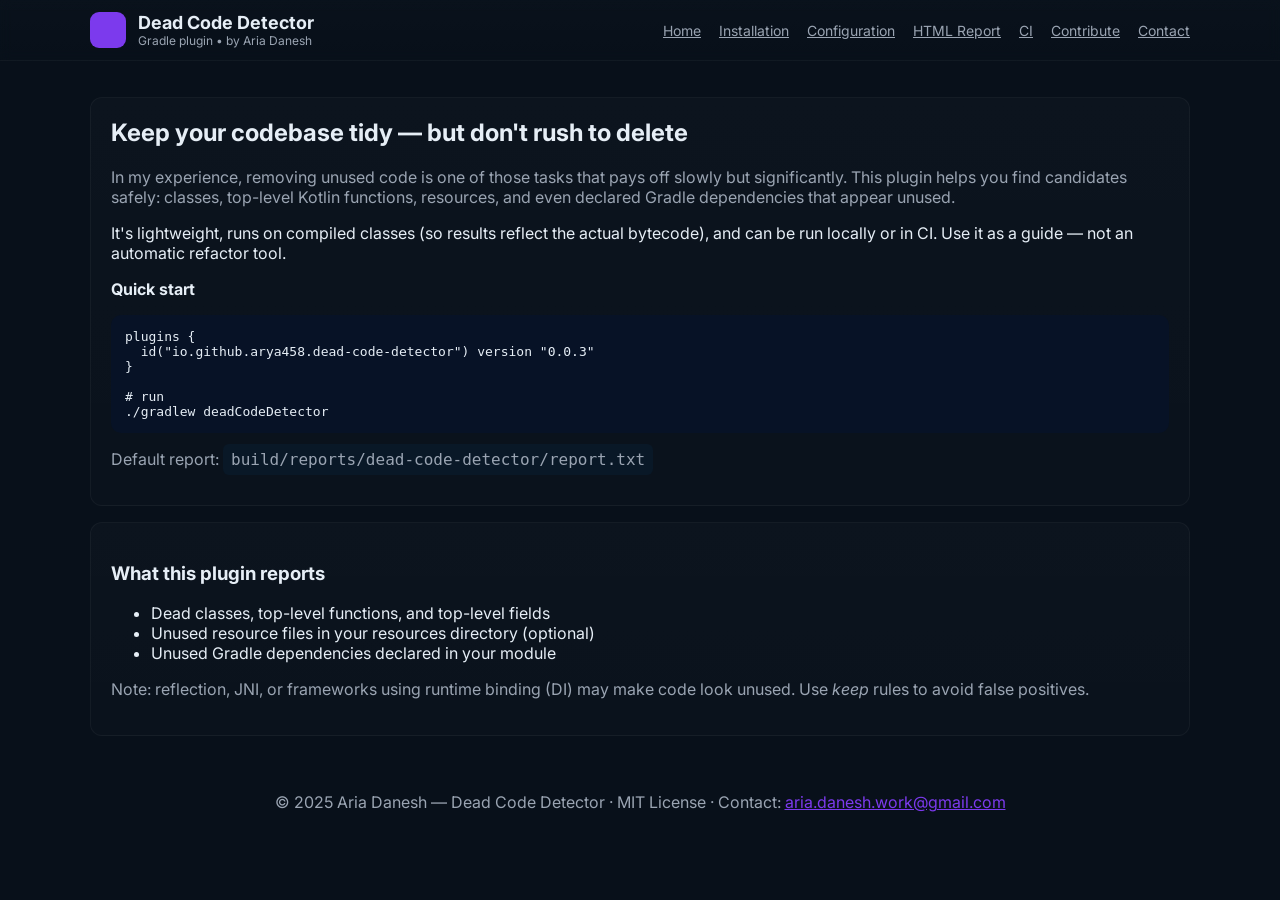
==== docs/index.html @ 3bc76b6b "Site Added" ====
<!doctype html>
<html lang="en">
<head>
  <meta charset="utf-8">
  <meta name="viewport" content="width=device-width, initial-scale=1">
  <title>Home — Dead Code Detector</title>
  <meta name="description" content="Dead Code Detector — Gradle plugin to find unused classes, resources and dependencies.">
  <meta name="keywords" content="dead code, gradle plugin, kotlin, java, unused dependencies, aria danesh">
  <meta name="author" content="Aria Danesh">
  <meta name="geo.region" content="IR" />
  <meta name="geo.placename" content="Tehran" />
  <meta name="geo.position" content="35.6892;51.3890" />
  <meta name="ICBM" content="35.6892, 51.3890" />
  <meta name="robots" content="index,follow" />
  <link href="https://fonts.googleapis.com/css2?family=Inter:wght@300;400;600;800&display=swap" rel="stylesheet">
  <meta property="og:title" content="Dead Code Detector — Docs" />
  <meta property="og:description" content="Find unused code, resources and dependencies in Kotlin/Java projects." />
  <meta property="og:type" content="website" />
  <meta name="twitter:card" content="summary_large_image" />
  <style>
    :root{--accent:#7c3aed;--bg:#08101a;--card:#0f1724;--muted:#9aa4b2}
    html,body{margin:0;padding:0;font-family:Inter,system-ui,Arial;background:var(--bg);color:#e6eef6}
    a{color:var(--accent)}
    header{backdrop-filter:blur(6px);position:sticky;top:0;z-index:40;border-bottom:1px solid rgba(255,255,255,0.03);background:linear-gradient(180deg,rgba(255,255,255,0.01),rgba(255,255,255,0.00));}
    .nav{max-width:1100px;margin:0 auto;display:flex;align-items:center;justify-content:space-between;padding:12px 18px}
    .brand{display:flex;gap:12px;align-items:center}
    .brand h1{font-size:18px;margin:0}
    nav a{margin-left:14px;font-size:14px;color:var(--muted)}
    .container{max-width:1100px;margin:36px auto;padding:0 18px}
    .card{background:linear-gradient(180deg, rgba(255,255,255,0.02), rgba(255,255,255,0.01));border:1px solid rgba(255,255,255,0.04);padding:20px;border-radius:12px}
    pre{background:#071226;padding:14px;border-radius:10px;overflow:auto}
    footer{max-width:1100px;margin:24px auto;padding:20px;color:var(--muted);text-align:center}
    .muted{color:var(--muted)}
    .kbd{background:#091827;border-radius:6px;padding:6px 8px;font-family:ui-monospace,monospace}
  </style>
</head>
<body>
  <header>
    <div class="nav">
      <div class="brand">
        <svg width="36" height="36" viewBox="0 0 24 24" aria-hidden><rect width="24" height="24" rx="6" fill="#7c3aed"/></svg>
        <div>
          <h1>Dead Code Detector</h1>
          <div class="muted" style="font-size:12px">Gradle plugin • by Aria Danesh</div>
        </div>
      </div>
      <nav>
        <a href="index.html">Home</a>
        <a href="installation.html">Installation</a>
        <a href="configuration.html">Configuration</a>
        <a href="report.html">HTML Report</a>
        <a href="ci.html">CI</a>
        <a href="contributing.html">Contribute</a>
        <a href="contact.html">Contact</a>
      </nav>
    </div>
  </header>
  <main class="container">

  <div class="card">
    <h2 style="margin-top:0">Keep your codebase tidy — but don't rush to delete</h2>
    <p class="muted">In my experience, removing unused code is one of those tasks that pays off slowly but significantly. This plugin helps you find candidates safely: classes, top-level Kotlin functions, resources, and even declared Gradle dependencies that appear unused.</p>
    <p>It's lightweight, runs on compiled classes (so results reflect the actual bytecode), and can be run locally or in CI. Use it as a guide — not an automatic refactor tool.</p>
    <p style="margin-top:12px"><strong>Quick start</strong></p>
    <pre><code>plugins {
  id("io.github.arya458.dead-code-detector") version "0.0.3"
}

# run
./gradlew deadCodeDetector</code></pre>
    <p class="muted">Default report: <span class="kbd">build/reports/dead-code-detector/report.txt</span></p>
  </div>

  <div class="card" style="margin-top:16px">
    <h3>What this plugin reports</h3>
    <ul>
      <li>Dead classes, top-level functions, and top-level fields</li>
      <li>Unused resource files in your resources directory (optional)</li>
      <li>Unused Gradle dependencies declared in your module</li>
    </ul>
    <p class="muted">Note: reflection, JNI, or frameworks using runtime binding (DI) may make code look unused. Use <em>keep</em> rules to avoid false positives.</p>
  </div>

  </main>
  <footer>
    © 2025 Aria Danesh — Dead Code Detector · MIT License · Contact: <a href="mailto:aria.danesh.work@gmail.com">aria.danesh.work@gmail.com</a>
  </footer>
</body>
</html>
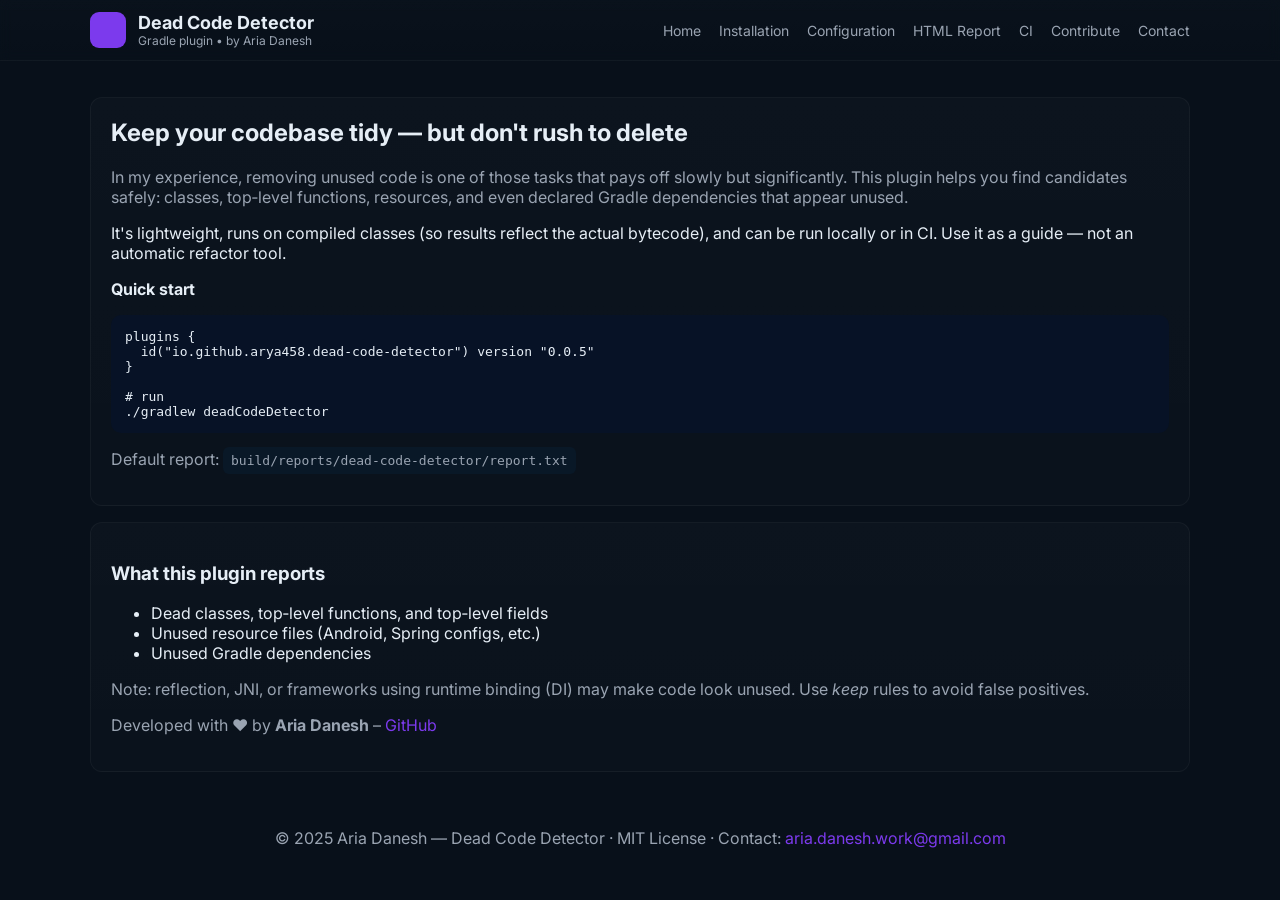
==== commit 83f969f5: "just a quick refactor" ====
--- a/docs/index.html
+++ b/docs/index.html
@@ -1,89 +1,158 @@
 <!doctype html>
 <html lang="en">
 <head>
-  <meta charset="utf-8">
-  <meta name="viewport" content="width=device-width, initial-scale=1">
-  <title>Home — Dead Code Detector</title>
-  <meta name="description" content="Dead Code Detector — Gradle plugin to find unused classes, resources and dependencies.">
-  <meta name="keywords" content="dead code, gradle plugin, kotlin, java, unused dependencies, aria danesh">
-  <meta name="author" content="Aria Danesh">
-  <meta name="geo.region" content="IR" />
-  <meta name="geo.placename" content="Tehran" />
-  <meta name="geo.position" content="35.6892;51.3890" />
-  <meta name="ICBM" content="35.6892, 51.3890" />
-  <meta name="robots" content="index,follow" />
-  <link href="https://fonts.googleapis.com/css2?family=Inter:wght@300;400;600;800&display=swap" rel="stylesheet">
-  <meta property="og:title" content="Dead Code Detector — Docs" />
-  <meta property="og:description" content="Find unused code, resources and dependencies in Kotlin/Java projects." />
-  <meta property="og:type" content="website" />
-  <meta name="twitter:card" content="summary_large_image" />
-  <style>
-    :root{--accent:#7c3aed;--bg:#08101a;--card:#0f1724;--muted:#9aa4b2}
-    html,body{margin:0;padding:0;font-family:Inter,system-ui,Arial;background:var(--bg);color:#e6eef6}
-    a{color:var(--accent)}
-    header{backdrop-filter:blur(6px);position:sticky;top:0;z-index:40;border-bottom:1px solid rgba(255,255,255,0.03);background:linear-gradient(180deg,rgba(255,255,255,0.01),rgba(255,255,255,0.00));}
-    .nav{max-width:1100px;margin:0 auto;display:flex;align-items:center;justify-content:space-between;padding:12px 18px}
-    .brand{display:flex;gap:12px;align-items:center}
-    .brand h1{font-size:18px;margin:0}
-    nav a{margin-left:14px;font-size:14px;color:var(--muted)}
-    .container{max-width:1100px;margin:36px auto;padding:0 18px}
-    .card{background:linear-gradient(180deg, rgba(255,255,255,0.02), rgba(255,255,255,0.01));border:1px solid rgba(255,255,255,0.04);padding:20px;border-radius:12px}
-    pre{background:#071226;padding:14px;border-radius:10px;overflow:auto}
-    footer{max-width:1100px;margin:24px auto;padding:20px;color:var(--muted);text-align:center}
-    .muted{color:var(--muted)}
-    .kbd{background:#091827;border-radius:6px;padding:6px 8px;font-family:ui-monospace,monospace}
-  </style>
+    <meta charset="utf-8">
+    <meta name="viewport" content="width=device-width, initial-scale=1">
+    <title>Dead Code Detector – Find Unused Code &amp; Dependencies</title>
+    <meta name="description" content="Gradle plugin to detect dead classes, methods, fields, resources, and unused dependencies in Spring, Android, and Kotlin Multiplatform projects. Developed by Aria Danesh.">
+    <meta name="keywords" content="Aria Danesh, aria danesh, dead code, gradle plugin, kotlin, java, unused dependencies, android, spring, kmm, code analysis">
+    <meta name="author" content="Aria Danesh">
+    <meta name="geo.region" content="IR">
+    <meta name="geo.placename" content="Tehran">
+    <meta name="geo.position" content="35.6892;51.3890">
+    <meta name="ICBM" content="35.6892, 51.3890">
+    <meta name="robots" content="index, follow">
+    <link rel="canonical" href="https://arya458.github.io/Dead-Code-Detector-Gradle-Plugin/">
+    <meta property="og:title" content="Dead Code Detector – Gradle Plugin by Aria Danesh">
+    <meta property="og:description" content="Keep your codebase clean – detect dead code, resources, and dependencies in Kotlin/Java projects.">
+    <meta property="og:type" content="website">
+    <meta property="og:url" content="https://arya458.github.io/Dead-Code-Detector-Gradle-Plugin/">
+    <meta name="twitter:card" content="summary">
+    <meta name="twitter:creator" content="@arya458">
+    <link href="https://fonts.googleapis.com/css2?family=Inter:wght@300;400;600;800&display=swap" rel="stylesheet">
+    <style>
+        :root {
+            --accent: #7c3aed;
+            --bg: #08101a;
+            --card: #0f1724;
+            --muted: #9aa4b2;
+        }
+        html, body {
+            margin: 0;
+            padding: 0;
+            font-family: Inter, system-ui, sans-serif;
+            background: var(--bg);
+            color: #e6eef6;
+        }
+        a {
+            color: var(--accent);
+            text-decoration: none;
+        }
+        header {
+            backdrop-filter: blur(6px);
+            position: sticky;
+            top: 0;
+            z-index: 40;
+            border-bottom: 1px solid rgba(255,255,255,0.03);
+            background: linear-gradient(180deg, rgba(255,255,255,0.01), rgba(255,255,255,0.00));
+        }
+        .nav {
+            max-width: 1100px;
+            margin: 0 auto;
+            display: flex;
+            align-items: center;
+            justify-content: space-between;
+            padding: 12px 18px;
+        }
+        .brand {
+            display: flex;
+            gap: 12px;
+            align-items: center;
+        }
+        .brand h1 {
+            font-size: 18px;
+            margin: 0;
+        }
+        nav a {
+            margin-left: 14px;
+            font-size: 14px;
+            color: var(--muted);
+        }
+        .container {
+            max-width: 1100px;
+            margin: 36px auto;
+            padding: 0 18px;
+        }
+        .card {
+            background: linear-gradient(180deg, rgba(255,255,255,0.02), rgba(255,255,255,0.01));
+            border: 1px solid rgba(255,255,255,0.04);
+            padding: 20px;
+            border-radius: 12px;
+        }
+        pre {
+            background: #071226;
+            padding: 14px;
+            border-radius: 10px;
+            overflow: auto;
+        }
+        footer {
+            max-width: 1100px;
+            margin: 24px auto;
+            padding: 20px;
+            color: var(--muted);
+            text-align: center;
+        }
+        .muted {
+            color: var(--muted);
+        }
+        .kbd {
+            background: #091827;
+            border-radius: 6px;
+            padding: 6px 8px;
+            font-family: monospace;
+        }
+    </style>
 </head>
 <body>
-  <header>
+<header>
     <div class="nav">
-      <div class="brand">
-        <svg width="36" height="36" viewBox="0 0 24 24" aria-hidden><rect width="24" height="24" rx="6" fill="#7c3aed"/></svg>
-        <div>
-          <h1>Dead Code Detector</h1>
-          <div class="muted" style="font-size:12px">Gradle plugin • by Aria Danesh</div>
+        <div class="brand">
+            <svg width="36" height="36" viewBox="0 0 24 24" aria-hidden>
+                <rect width="24" height="24" rx="6" fill="#7c3aed"/>
+            </svg>
+            <div>
+                <h1>Dead Code Detector</h1>
+                <div class="muted" style="font-size:12px">Gradle plugin • by Aria Danesh</div>
+            </div>
         </div>
-      </div>
-      <nav>
-        <a href="index.html">Home</a>
-        <a href="installation.html">Installation</a>
-        <a href="configuration.html">Configuration</a>
-        <a href="report.html">HTML Report</a>
-        <a href="ci.html">CI</a>
-        <a href="contributing.html">Contribute</a>
-        <a href="contact.html">Contact</a>
-      </nav>
+        <nav>
+            <a href="index.html">Home</a>
+            <a href="installation.html">Installation</a>
+            <a href="configuration.html">Configuration</a>
+            <a href="report.html">HTML Report</a>
+            <a href="ci.html">CI</a>
+            <a href="contributing.html">Contribute</a>
+            <a href="contact.html">Contact</a>
+        </nav>
     </div>
-  </header>
-  <main class="container">
-
-  <div class="card">
-    <h2 style="margin-top:0">Keep your codebase tidy — but don't rush to delete</h2>
-    <p class="muted">In my experience, removing unused code is one of those tasks that pays off slowly but significantly. This plugin helps you find candidates safely: classes, top-level Kotlin functions, resources, and even declared Gradle dependencies that appear unused.</p>
-    <p>It's lightweight, runs on compiled classes (so results reflect the actual bytecode), and can be run locally or in CI. Use it as a guide — not an automatic refactor tool.</p>
-    <p style="margin-top:12px"><strong>Quick start</strong></p>
-    <pre><code>plugins {
-  id("io.github.arya458.dead-code-detector") version "0.0.3"
+</header>
+<main class="container">
+    <div class="card">
+        <h2 style="margin-top:0">Keep your codebase tidy — but don't rush to delete</h2>
+        <p class="muted">In my experience, removing unused code is one of those tasks that pays off slowly but significantly. This plugin helps you find candidates safely: classes, top‑level functions, resources, and even declared Gradle dependencies that appear unused.</p>
+        <p>It's lightweight, runs on compiled classes (so results reflect the actual bytecode), and can be run locally or in CI. Use it as a guide — not an automatic refactor tool.</p>
+        <p style="margin-top:12px"><strong>Quick start</strong></p>
+        <pre><code>plugins {
+  id("io.github.arya458.dead-code-detector") version "0.0.5"
 }
 
 # run
 ./gradlew deadCodeDetector</code></pre>
-    <p class="muted">Default report: <span class="kbd">build/reports/dead-code-detector/report.txt</span></p>
-  </div>
-
-  <div class="card" style="margin-top:16px">
-    <h3>What this plugin reports</h3>
-    <ul>
-      <li>Dead classes, top-level functions, and top-level fields</li>
-      <li>Unused resource files in your resources directory (optional)</li>
-      <li>Unused Gradle dependencies declared in your module</li>
-    </ul>
-    <p class="muted">Note: reflection, JNI, or frameworks using runtime binding (DI) may make code look unused. Use <em>keep</em> rules to avoid false positives.</p>
-  </div>
-
-  </main>
-  <footer>
+        <p class="muted">Default report: <span class="kbd">build/reports/dead-code-detector/report.txt</span></p>
+    </div>
+    <div class="card" style="margin-top:16px">
+        <h3>What this plugin reports</h3>
+        <ul>
+            <li>Dead classes, top‑level functions, and top‑level fields</li>
+            <li>Unused resource files (Android, Spring configs, etc.)</li>
+            <li>Unused Gradle dependencies</li>
+        </ul>
+        <p class="muted">Note: reflection, JNI, or frameworks using runtime binding (DI) may make code look unused. Use <em>keep</em> rules to avoid false positives.</p>
+        <p class="muted">Developed with ❤️ by <strong>Aria Danesh</strong> – <a href="https://github.com/arya458">GitHub</a></p>
+    </div>
+</main>
+<footer>
     © 2025 Aria Danesh — Dead Code Detector · MIT License · Contact: <a href="mailto:aria.danesh.work@gmail.com">aria.danesh.work@gmail.com</a>
-  </footer>
+</footer>
 </body>
-</html>
+</html>
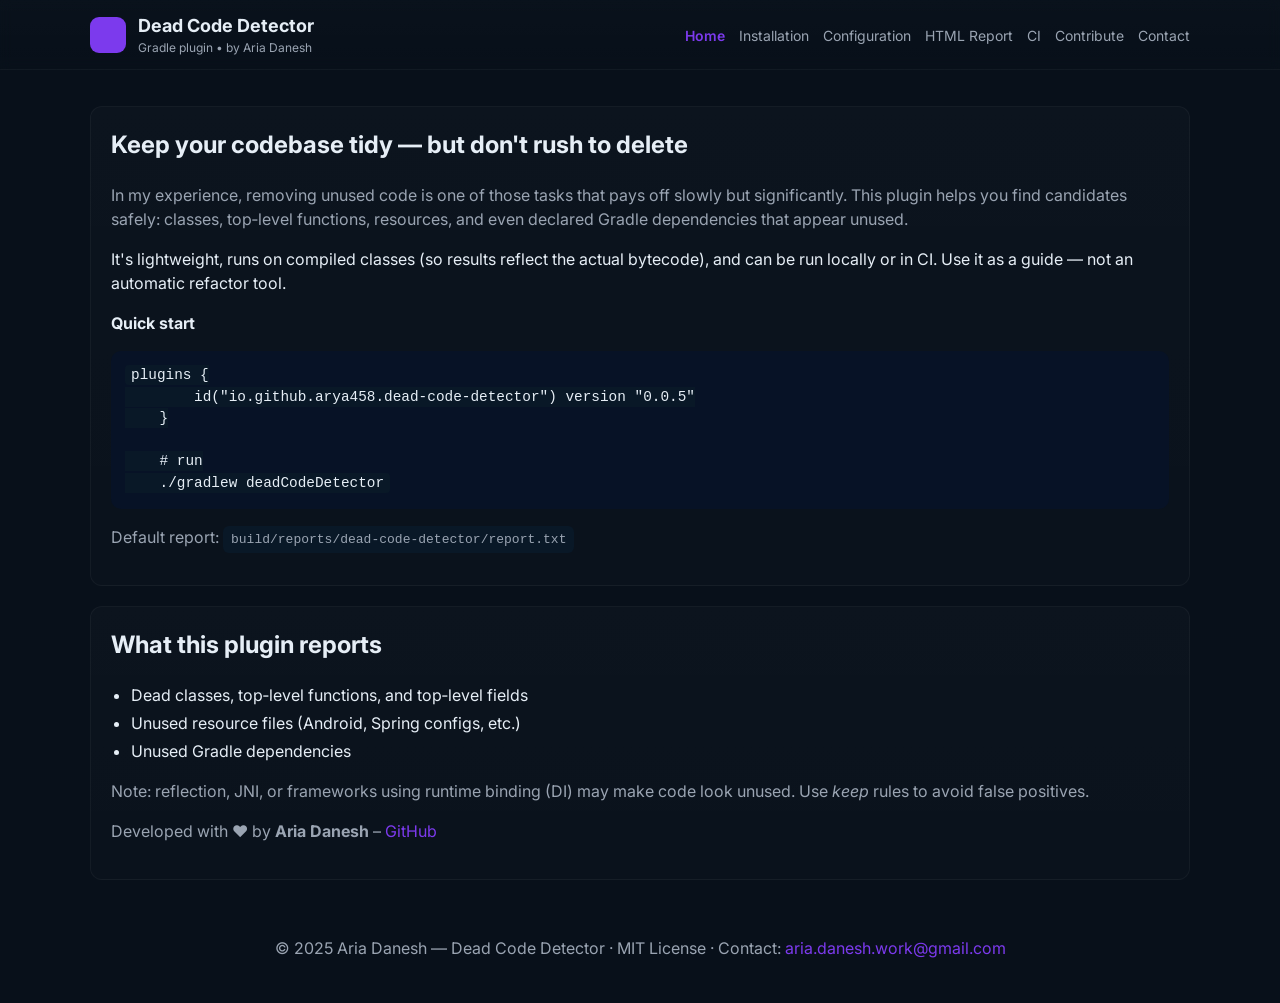
==== commit ec58019c: "Merge pull request #1 from arya458/early Early" ====
--- a/docs/index.html
+++ b/docs/index.html
@@ -20,139 +20,26 @@
     <meta name="twitter:card" content="summary">
     <meta name="twitter:creator" content="@arya458">
     <link href="https://fonts.googleapis.com/css2?family=Inter:wght@300;400;600;800&display=swap" rel="stylesheet">
-    <style>
-        :root {
-            --accent: #7c3aed;
-            --bg: #08101a;
-            --card: #0f1724;
-            --muted: #9aa4b2;
-        }
-        html, body {
-            margin: 0;
-            padding: 0;
-            font-family: Inter, system-ui, sans-serif;
-            background: var(--bg);
-            color: #e6eef6;
-        }
-        a {
-            color: var(--accent);
-            text-decoration: none;
-        }
-        header {
-            backdrop-filter: blur(6px);
-            position: sticky;
-            top: 0;
-            z-index: 40;
-            border-bottom: 1px solid rgba(255,255,255,0.03);
-            background: linear-gradient(180deg, rgba(255,255,255,0.01), rgba(255,255,255,0.00));
-        }
-        .nav {
-            max-width: 1100px;
-            margin: 0 auto;
-            display: flex;
-            align-items: center;
-            justify-content: space-between;
-            padding: 12px 18px;
-        }
-        .brand {
-            display: flex;
-            gap: 12px;
-            align-items: center;
-        }
-        .brand h1 {
-            font-size: 18px;
-            margin: 0;
-        }
-        nav a {
-            margin-left: 14px;
-            font-size: 14px;
-            color: var(--muted);
-        }
-        .container {
-            max-width: 1100px;
-            margin: 36px auto;
-            padding: 0 18px;
-        }
-        .card {
-            background: linear-gradient(180deg, rgba(255,255,255,0.02), rgba(255,255,255,0.01));
-            border: 1px solid rgba(255,255,255,0.04);
-            padding: 20px;
-            border-radius: 12px;
-        }
-        pre {
-            background: #071226;
-            padding: 14px;
-            border-radius: 10px;
-            overflow: auto;
-        }
-        footer {
-            max-width: 1100px;
-            margin: 24px auto;
-            padding: 20px;
-            color: var(--muted);
-            text-align: center;
-        }
-        .muted {
-            color: var(--muted);
-        }
-        .kbd {
-            background: #091827;
-            border-radius: 6px;
-            padding: 6px 8px;
-            font-family: monospace;
-        }
-    </style>
+    <link href="./styles/index.css" rel="stylesheet">
 </head>
-<body>
-<header>
-    <div class="nav">
-        <div class="brand">
-            <svg width="36" height="36" viewBox="0 0 24 24" aria-hidden>
-                <rect width="24" height="24" rx="6" fill="#7c3aed"/>
-            </svg>
-            <div>
-                <h1>Dead Code Detector</h1>
-                <div class="muted" style="font-size:12px">Gradle plugin • by Aria Danesh</div>
+<body class="deadcode-page">
+    <header>
+        <div class="nav">
+            <div class="brand">
+                <svg width="36" height="36" viewBox="0 0 24 24" aria-hidden>
+                    <rect width="24" height="24" rx="6" fill="#7c3aed"/>
+                </svg>
+                <div>
+                    <h1>Dead Code Detector</h1>
+                    <div class="muted" style="font-size:12px">Gradle plugin • by Aria Danesh</div>
+                </div>
             </div>
+            <div id="navbarContainer"></div>
         </div>
-        <nav>
-            <a href="index.html">Home</a>
-            <a href="installation.html">Installation</a>
-            <a href="configuration.html">Configuration</a>
-            <a href="report.html">HTML Report</a>
-            <a href="ci.html">CI</a>
-            <a href="contributing.html">Contribute</a>
-            <a href="contact.html">Contact</a>
-        </nav>
-    </div>
-</header>
-<main class="container">
-    <div class="card">
-        <h2 style="margin-top:0">Keep your codebase tidy — but don't rush to delete</h2>
-        <p class="muted">In my experience, removing unused code is one of those tasks that pays off slowly but significantly. This plugin helps you find candidates safely: classes, top‑level functions, resources, and even declared Gradle dependencies that appear unused.</p>
-        <p>It's lightweight, runs on compiled classes (so results reflect the actual bytecode), and can be run locally or in CI. Use it as a guide — not an automatic refactor tool.</p>
-        <p style="margin-top:12px"><strong>Quick start</strong></p>
-        <pre><code>plugins {
-  id("io.github.arya458.dead-code-detector") version "0.0.5"
-}
-
-# run
-./gradlew deadCodeDetector</code></pre>
-        <p class="muted">Default report: <span class="kbd">build/reports/dead-code-detector/report.txt</span></p>
-    </div>
-    <div class="card" style="margin-top:16px">
-        <h3>What this plugin reports</h3>
-        <ul>
-            <li>Dead classes, top‑level functions, and top‑level fields</li>
-            <li>Unused resource files (Android, Spring configs, etc.)</li>
-            <li>Unused Gradle dependencies</li>
-        </ul>
-        <p class="muted">Note: reflection, JNI, or frameworks using runtime binding (DI) may make code look unused. Use <em>keep</em> rules to avoid false positives.</p>
-        <p class="muted">Developed with ❤️ by <strong>Aria Danesh</strong> – <a href="https://github.com/arya458">GitHub</a></p>
-    </div>
-</main>
-<footer>
-    © 2025 Aria Danesh — Dead Code Detector · MIT License · Contact: <a href="mailto:aria.danesh.work@gmail.com">aria.danesh.work@gmail.com</a>
-</footer>
+    </header>
+    <main class="container" id="mainContent"></main>
+    <footer id="pageFooter"></footer>
+    <script src="./scripts/navbar.js"></script>
+    <script src="./scripts/index.js"></script>
 </body>
 </html>
--- a/docs/styles/index.css
+++ b/docs/styles/index.css
@@ -0,0 +1,539 @@
+ .deadcode-page {
+     --accent: #7c3aed;
+     --bg: #08101a;
+     --card: #0f1724;
+     --muted: #9aa4b2;
+     font-family: Inter, system-ui, sans-serif;
+     background: var(--bg);
+     color: #e6eef6;
+     margin: 0;
+     padding: 0;
+     line-height: 1.5;
+ }
+
+ .deadcode-page a {
+     color: var(--accent);
+     text-decoration: none;
+ }
+
+ .deadcode-page header {
+     backdrop-filter: blur(6px);
+     position: sticky;
+     top: 0;
+     z-index: 40;
+     border-bottom: 1px solid rgba(255, 255, 255, 0.03);
+     background: linear-gradient(180deg, rgba(255, 255, 255, 0.01), rgba(255, 255, 255, 0.00));
+ }
+
+ .deadcode-page .nav {
+     max-width: 1100px;
+     margin: 0 auto;
+     display: flex;
+     align-items: center;
+     justify-content: space-between;
+     padding: 12px 18px;
+ }
+
+ .deadcode-page .brand {
+     display: flex;
+     gap: 12px;
+     align-items: center;
+ }
+
+ .deadcode-page .brand h1 {
+     font-size: 18px;
+     margin: 0;
+ }
+
+ .deadcode-page nav a {
+     margin-left: 14px;
+     font-size: 14px;
+     color: var(--muted);
+ }
+
+ .deadcode-page .container {
+     max-width: 1100px;
+     margin: 36px auto;
+     padding: 0 18px;
+ }
+
+ .deadcode-page .card {
+     background: linear-gradient(180deg, rgba(255, 255, 255, 0.02), rgba(255, 255, 255, 0.01));
+     border: 1px solid rgba(255, 255, 255, 0.04);
+     padding: 20px;
+     border-radius: 12px;
+ }
+
+ .deadcode-page pre {
+     background: #071226;
+     padding: 14px;
+     border-radius: 10px;
+     overflow: auto;
+     color: #e6eef6;
+ }
+
+ .deadcode-page footer {
+     max-width: 1100px;
+     margin: 24px auto;
+     padding: 20px;
+     color: var(--muted);
+     text-align: center;
+ }
+
+ .deadcode-page .muted {
+     color: var(--muted);
+ }
+
+ .deadcode-page .kbd {
+     background: #091827;
+     border-radius: 6px;
+     padding: 6px 8px;
+     font-family: monospace;
+ }
+
+ .deadcode-page ul {
+     padding-left: 20px;
+ }
+
+ .deadcode-page li {
+     margin-bottom: 4px;
+ }
+
+ /* small screens */
+ @media (max-width: 640px) {
+     .deadcode-page .nav {
+         flex-wrap: wrap;
+         gap: 8px;
+     }
+
+     .deadcode-page nav a {
+         margin: 0 6px;
+         font-size: 13px;
+     }
+ }
+
+ /* Additional styles for CI page */
+.deadcode-page .tip-box {
+    background: rgba(124,58,237,0.05);
+    border-left: 3px solid #7c3aed;
+    padding: 12px 16px;
+    border-radius: 4px;
+    margin: 12px 0;
+}
+
+.deadcode-page .badge {
+    display: inline-block;
+    background: #7c3aed;
+    color: white;
+    padding: 2px 10px;
+    border-radius: 12px;
+    font-size: 0.75rem;
+    font-weight: 600;
+}
+
+.deadcode-page .platform-grid {
+    display: grid;
+    grid-template-columns: 1fr;
+    gap: 16px;
+}
+
+@media (min-width: 768px) {
+    .deadcode-page .platform-grid {
+        grid-template-columns: 1fr 1fr;
+    }
+}
+
+.deadcode-page .platform-card {
+    background: rgba(255,255,255,0.02);
+    padding: 16px;
+    border-radius: 8px;
+    border: 1px solid rgba(255,255,255,0.04);
+}
+
+.deadcode-page .platform-card h4 {
+    margin-top: 0;
+    color: #7c3aed;
+}
+
+.deadcode-page .platform-card .icon {
+    font-size: 1.5rem;
+}
+
+.deadcode-page .card {
+    margin-bottom: 20px;
+}
+
+.deadcode-page .card h3 {
+    margin-top: 20px;
+    margin-bottom: 10px;
+}
+
+.deadcode-page .card code {
+    background: #091827;
+    padding: 2px 6px;
+    border-radius: 4px;
+    font-family: monospace;
+    font-size: 0.9rem;
+}
+
+.deadcode-page .card ul, 
+.deadcode-page .card ol {
+    padding-left: 20px;
+}
+
+.deadcode-page .card li {
+    margin-bottom: 6px;
+}
+
+.deadcode-page .card pre {
+    font-size: 0.9rem;
+}
+
+/* Additional styles for Configuration page */
+.deadcode-page .option-grid {
+    display: grid;
+    grid-template-columns: 1fr;
+    gap: 12px;
+}
+
+@media (min-width: 768px) {
+    .deadcode-page .option-grid {
+        grid-template-columns: 1fr 1fr;
+    }
+}
+
+.deadcode-page .option-item {
+    background: rgba(255,255,255,0.02);
+    padding: 12px 16px;
+    border-radius: 8px;
+    border: 1px solid rgba(255,255,255,0.04);
+}
+
+.deadcode-page .option-item .name {
+    font-weight: 600;
+    color: #7c3aed;
+}
+
+.deadcode-page .option-item .type {
+    font-size: 0.8rem;
+    color: #9aa4b2;
+    background: #091827;
+    padding: 1px 6px;
+    border-radius: 4px;
+    margin-left: 6px;
+}
+
+.deadcode-page .option-item .desc {
+    font-size: 0.9rem;
+    margin-top: 4px;
+    color: #c8d0d8;
+}
+
+.deadcode-page .option-item .default {
+    font-size: 0.8rem;
+    color: #9aa4b2;
+    margin-top: 2px;
+}
+
+.deadcode-page .card h3 {
+    margin-top: 20px;
+    margin-bottom: 10px;
+}
+
+.deadcode-page .card code {
+    background: #091827;
+    padding: 2px 6px;
+    border-radius: 4px;
+    font-family: monospace;
+    font-size: 0.9rem;
+}
+
+.deadcode-page .card ul, 
+.deadcode-page .card ol {
+    padding-left: 20px;
+}
+
+.deadcode-page .card li {
+    margin-bottom: 6px;
+}
+
+.deadcode-page .card pre {
+    font-size: 0.9rem;
+}
+/* Additional styles for Contact page */
+.deadcode-page .contact-email {
+    font-size: 1.3rem;
+    font-weight: 600;
+    color: #7c3aed;
+    word-break: break-all;
+}
+
+.deadcode-page .social-links {
+    display: flex;
+    justify-content: center;
+    gap: 20px;
+    flex-wrap: wrap;
+    margin-top: 10px;
+}
+
+.deadcode-page .social-links a {
+    display: inline-flex;
+    align-items: center;
+    gap: 8px;
+    padding: 8px 16px;
+    background: rgba(255,255,255,0.05);
+    border-radius: 8px;
+    border: 1px solid rgba(255,255,255,0.06);
+    transition: background 0.2s;
+}
+
+.deadcode-page .social-links a:hover {
+    background: rgba(124,58,237,0.2);
+    text-decoration: none;
+}
+
+.deadcode-page .badge {
+    display: inline-block;
+    background: #7c3aed;
+    color: white;
+    padding: 2px 10px;
+    border-radius: 12px;
+    font-size: 0.75rem;
+    font-weight: 600;
+}
+
+.deadcode-page .response-time {
+    background: rgba(40,167,69,0.05);
+    border-color: rgba(40,167,69,0.2);
+}
+
+.deadcode-page .contact-card {
+    text-align: center;
+    border-color: rgba(124,58,237,0.3);
+    background: rgba(124,58,237,0.05);
+}
+
+.deadcode-page .card h3 {
+    margin-top: 20px;
+    margin-bottom: 10px;
+}
+
+.deadcode-page .card code {
+    background: #091827;
+    padding: 2px 6px;
+    border-radius: 4px;
+    font-family: monospace;
+    font-size: 0.9rem;
+}
+
+.deadcode-page .card ul, 
+.deadcode-page .card ol {
+    padding-left: 20px;
+}
+
+.deadcode-page .card li {
+    margin-bottom: 6px;
+}   
+/* Additional styles for Contributing page */
+.deadcode-page .card h3 {
+    margin-top: 20px;
+    margin-bottom: 10px;
+}
+
+.deadcode-page .card code {
+    background: #091827;
+    padding: 2px 6px;
+    border-radius: 4px;
+    font-family: monospace;
+}
+
+.deadcode-page .card ul, 
+.deadcode-page .card ol {
+    padding-left: 20px;
+}
+
+.deadcode-page .card li {
+    margin-bottom: 6px;
+}
+
+.deadcode-page .card pre {
+    font-size: 0.9rem;
+}
+
+.deadcode-page .badge {
+    display: inline-block;
+    background: #7c3aed;
+    color: white;
+    padding: 2px 10px;
+    border-radius: 12px;
+    font-size: 0.75rem;
+    font-weight: 600;
+}
+/* Additional styles for Installation page */
+.deadcode-page .card h3 {
+    margin-top: 20px;
+    margin-bottom: 10px;
+}
+
+.deadcode-page .card code {
+    background: #091827;
+    padding: 2px 6px;
+    border-radius: 4px;
+    font-family: monospace;
+}
+
+.deadcode-page .card pre {
+    font-size: 0.9rem;
+}
+
+.deadcode-page .kbd {
+    background: #091827;
+    border-radius: 6px;
+    padding: 6px 8px;
+    font-family: monospace;
+}
+/* Additional styles for Report page */
+.deadcode-page .badge {
+    display: inline-block;
+    background: #7c3aed;
+    color: white;
+    padding: 2px 10px;
+    border-radius: 12px;
+    font-size: 0.7rem;
+    font-weight: 600;
+}
+
+.deadcode-page #reportPreview {
+    border: 1px solid rgba(255,255,255,0.06);
+    border-radius: 8px;
+    overflow: hidden;
+    margin-top: 12px;
+}
+
+.deadcode-page #reportPreview .preview-header {
+    background: rgba(255,255,255,0.03);
+    padding: 8px 16px;
+    font-weight: 600;
+    font-size: 0.9rem;
+    border-bottom: 1px solid rgba(255,255,255,0.06);
+    display: flex;
+    justify-content: space-between;
+    align-items: center;
+}
+
+.deadcode-page #reportPreview .preview-body {
+    padding: 16px;
+    min-height: 120px;
+    font-size: 0.9rem;
+}
+
+.deadcode-page .placeholder-text {
+    color: #9aa4b2;
+    font-style: italic;
+}
+
+.deadcode-page .filter-bar {
+    display: flex;
+    flex-wrap: wrap;
+    gap: 10px;
+    margin: 10px 0 16px 0;
+}
+
+.deadcode-page .filter-bar input,
+.deadcode-page .filter-bar select {
+    padding: 6px 12px;
+    border-radius: 6px;
+    border: 1px solid rgba(255,255,255,0.06);
+    background: #091827;
+    color: #e6eef6;
+    font-family: inherit;
+    font-size: 0.9rem;
+}
+
+.deadcode-page .filter-bar input {
+    flex: 1;
+    min-width: 160px;
+}
+
+.deadcode-page .filter-bar select {
+    min-width: 120px;
+}
+
+.deadcode-page .filter-bar button {
+    padding: 6px 16px;
+    border-radius: 6px;
+    border: none;
+    background: #7c3aed;
+    color: white;
+    font-weight: 600;
+    cursor: pointer;
+    font-family: inherit;
+    transition: background 0.2s;
+}
+
+.deadcode-page .filter-bar button:hover {
+    background: #6d28d9;
+}
+
+.deadcode-page .result-item {
+    padding: 6px 10px;
+    border-radius: 4px;
+    border-left: 2px solid #7c3aed;
+    margin: 4px 0;
+    background: rgba(255,255,255,0.02);
+}
+
+.deadcode-page .result-item .owner {
+    color: #7c3aed;
+    font-weight: 500;
+}
+
+.deadcode-page .result-item .name {
+    font-weight: 400;
+}
+
+.deadcode-page .result-item .desc {
+    color: #9aa4b2;
+    font-size: 0.85rem;
+}
+
+.deadcode-page .section-header {
+    font-weight: 600;
+    margin-top: 12px;
+    padding: 6px 0;
+    border-bottom: 1px solid rgba(255,255,255,0.06);
+    color: #c8d0d8;
+}
+
+.deadcode-page .empty-state {
+    color: #9aa4b2;
+    font-style: italic;
+    padding: 20px 0;
+    text-align: center;
+}
+
+.deadcode-page .card h3 {
+    margin-top: 20px;
+    margin-bottom: 10px;
+}
+
+.deadcode-page .card code {
+    background: #091827;
+    padding: 2px 6px;
+    border-radius: 4px;
+    font-family: monospace;
+    font-size: 0.9rem;
+}
+
+.deadcode-page .card ul, 
+.deadcode-page .card ol {
+    padding-left: 20px;
+}
+
+.deadcode-page .card li {
+    margin-bottom: 4px;
+}
+
+.deadcode-page .card pre {
+    font-size: 0.85rem;
+}
